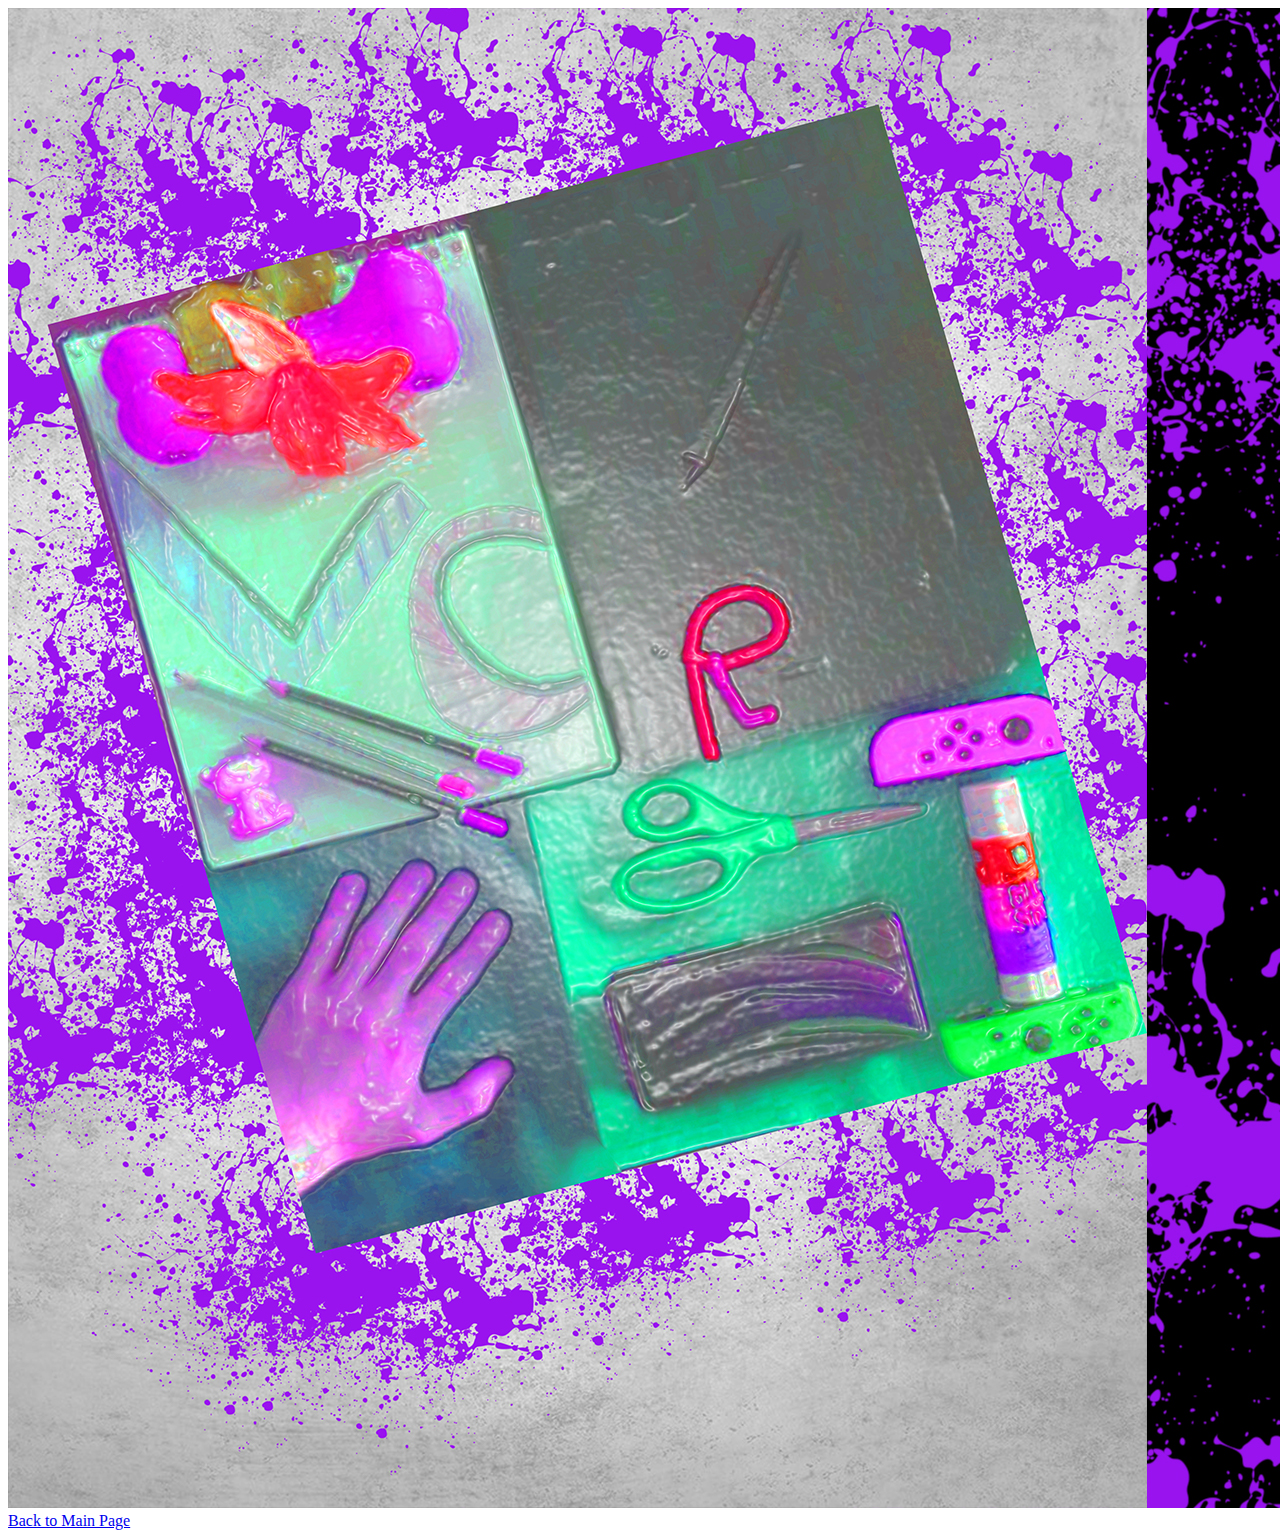
==== postcard.html @ d801724b "updated" ====
<!DOCTYPE html>
<html lang="en">
  <head>
    <meta charset="UTF-8">
    <meta name="viewport" content="width=device-width, initial-scale=1.0">
    <title>Promotional Postcard</title>
  </head>
  <body>
      <img src="images/vdesign.jpg"alt="Grunge style collage with purple paint splatters L V Designs Unique Creative Fun">

      <a href="index.html"target="_blank">Back to Main Page</a>
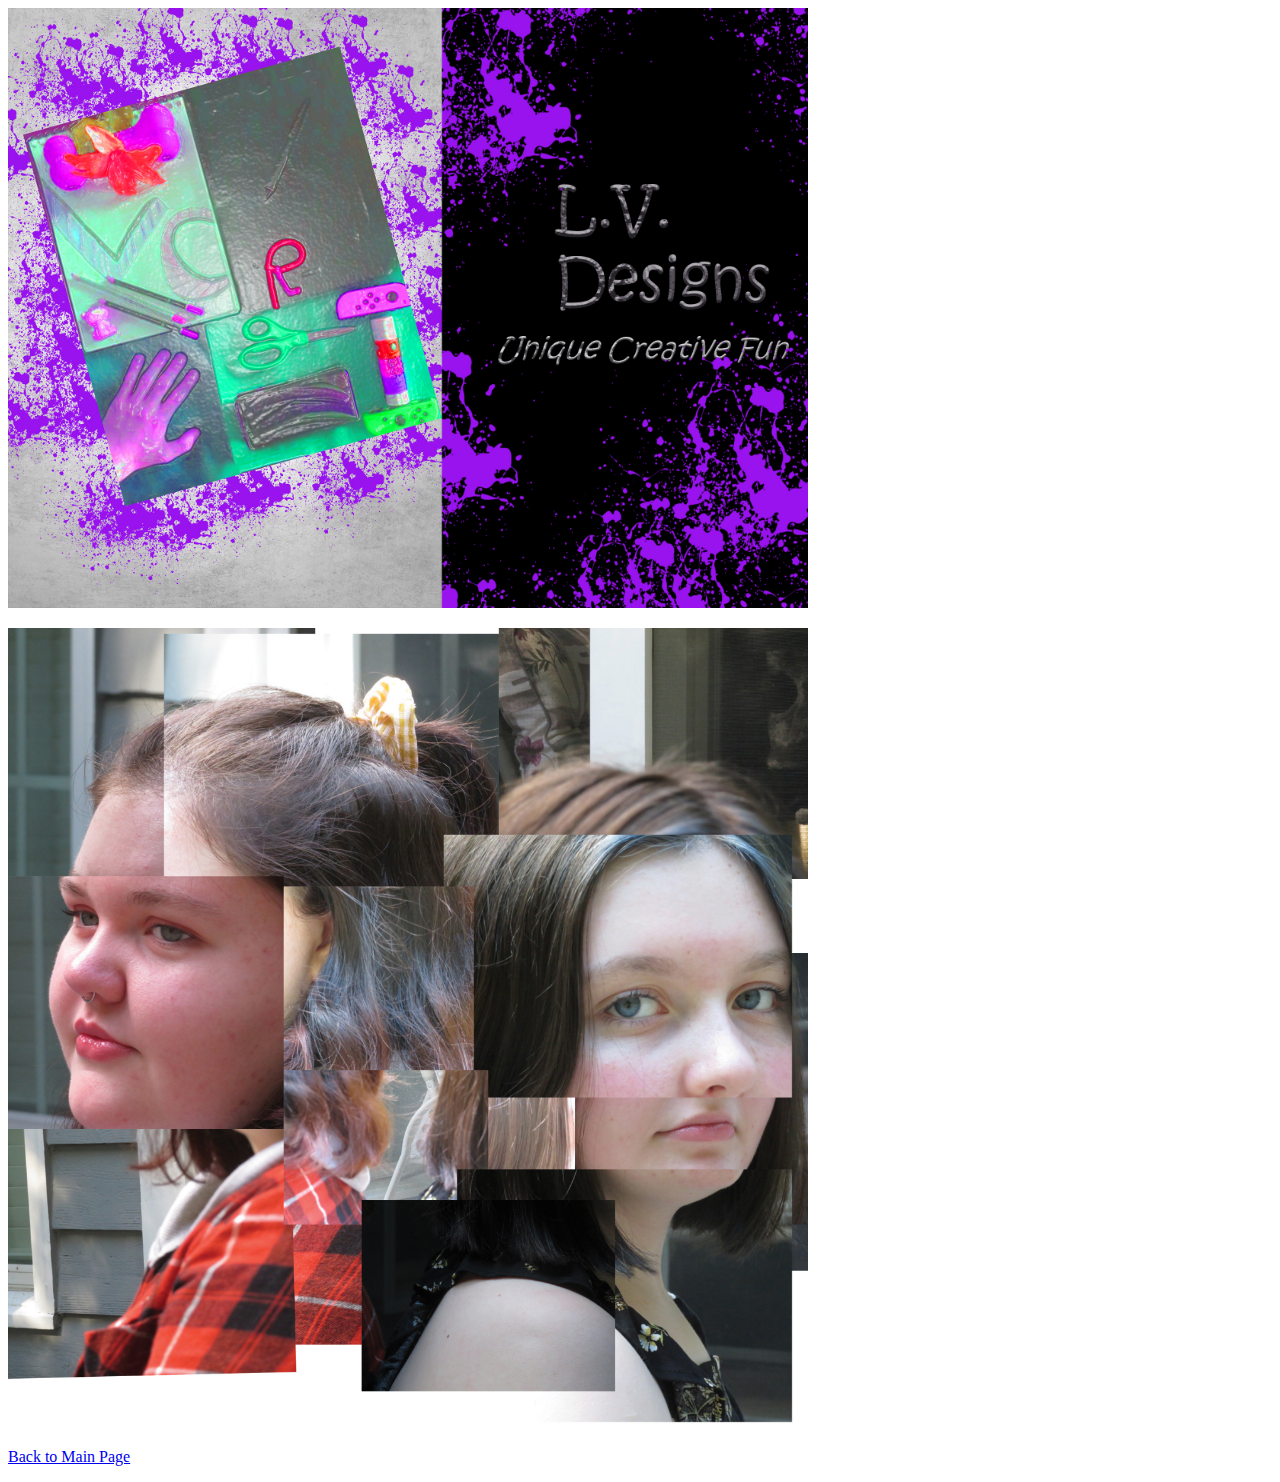
==== commit a320f591: "css updates" ====
--- a/postcard.html
+++ b/postcard.html
@@ -6,6 +6,7 @@
     <title>Promotional Postcard</title>
   </head>
   <body>
-      <img src="images/vdesign.jpg"alt="Grunge style collage with purple paint splatters L V Designs Unique Creative Fun">
+      <img src="images/vdesign.jpg"alt="Grunge style collage with purple paint splatters L V Designs Unique Creative Fun" width="800px" height="600px">
+      <p><img src="images/vadasz-hockney2.jpg" alt="Two sisters sitting back to back" width="800" height="800"></p>
 
-      <a href="index.html"target="_blank">Back to Main Page</a>+      <p><a href="index.html"target="_blank">Back to Main Page</a></p>